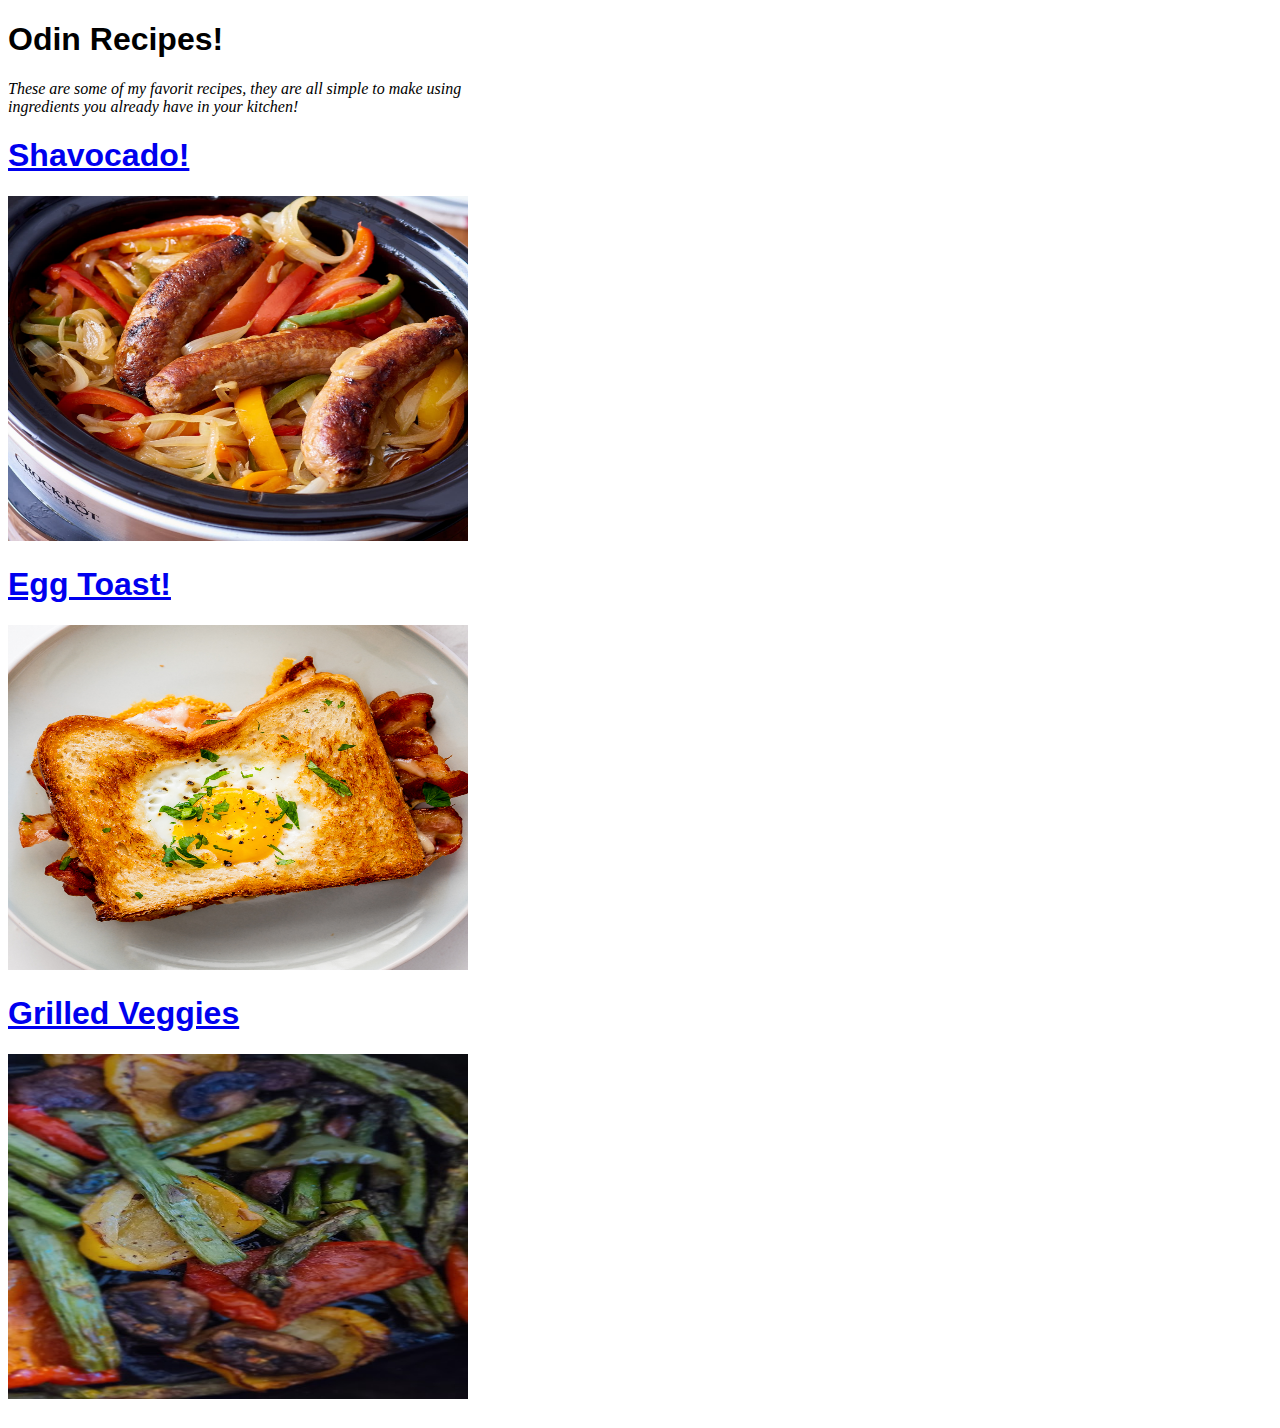
==== index.html @ 2a260942 "refresh changes" ====
<!DOCTYPE html>
<html lang="en">
<head>
    <meta charset="UTF-8">
    <meta http-equiv="X-UA-Compatible" content="IE=edge">
    <meta name="viewport" content="width=device-width, initial-scale=1.0">
    <link rel="stylesheet" href="style.css">
    <title>&#127809;Best Recipes</title>
</head>
<body>
    <h1>Odin Recipes!</h1>
    <em>These are some of my favorit recipes, they are all simple to make using<br/>
    ingredients you already have in your kitchen!</em>
   <h1> <a href="recipes/shavocado.html">Shavocado!</a><br/></h1>
    <img src="./recipes/food.jpeg"alt="Picture of Shavocado" width="460" height="345">
    <h1> <a href="recipes/egg_toast.html">Egg Toast!</a><br/></h1>
    <img src="./recipes/eggtoast.jpg"alt="Picture of Egg Toast" width="460" height="345"><br/>
  <h1>  <a href="recipes/grilled_veggies.html">Grilled Veggies</a><br/><h1/>
    <img src="./recipes/veggies.jpg" alt="Grilled Vegetables" width="460" height="345" />
    
</body>
</html>
---- style.css ----
h1{
    font-family: 'Segoe UI', Tahoma, Geneva, Verdana, sans-serif;
}
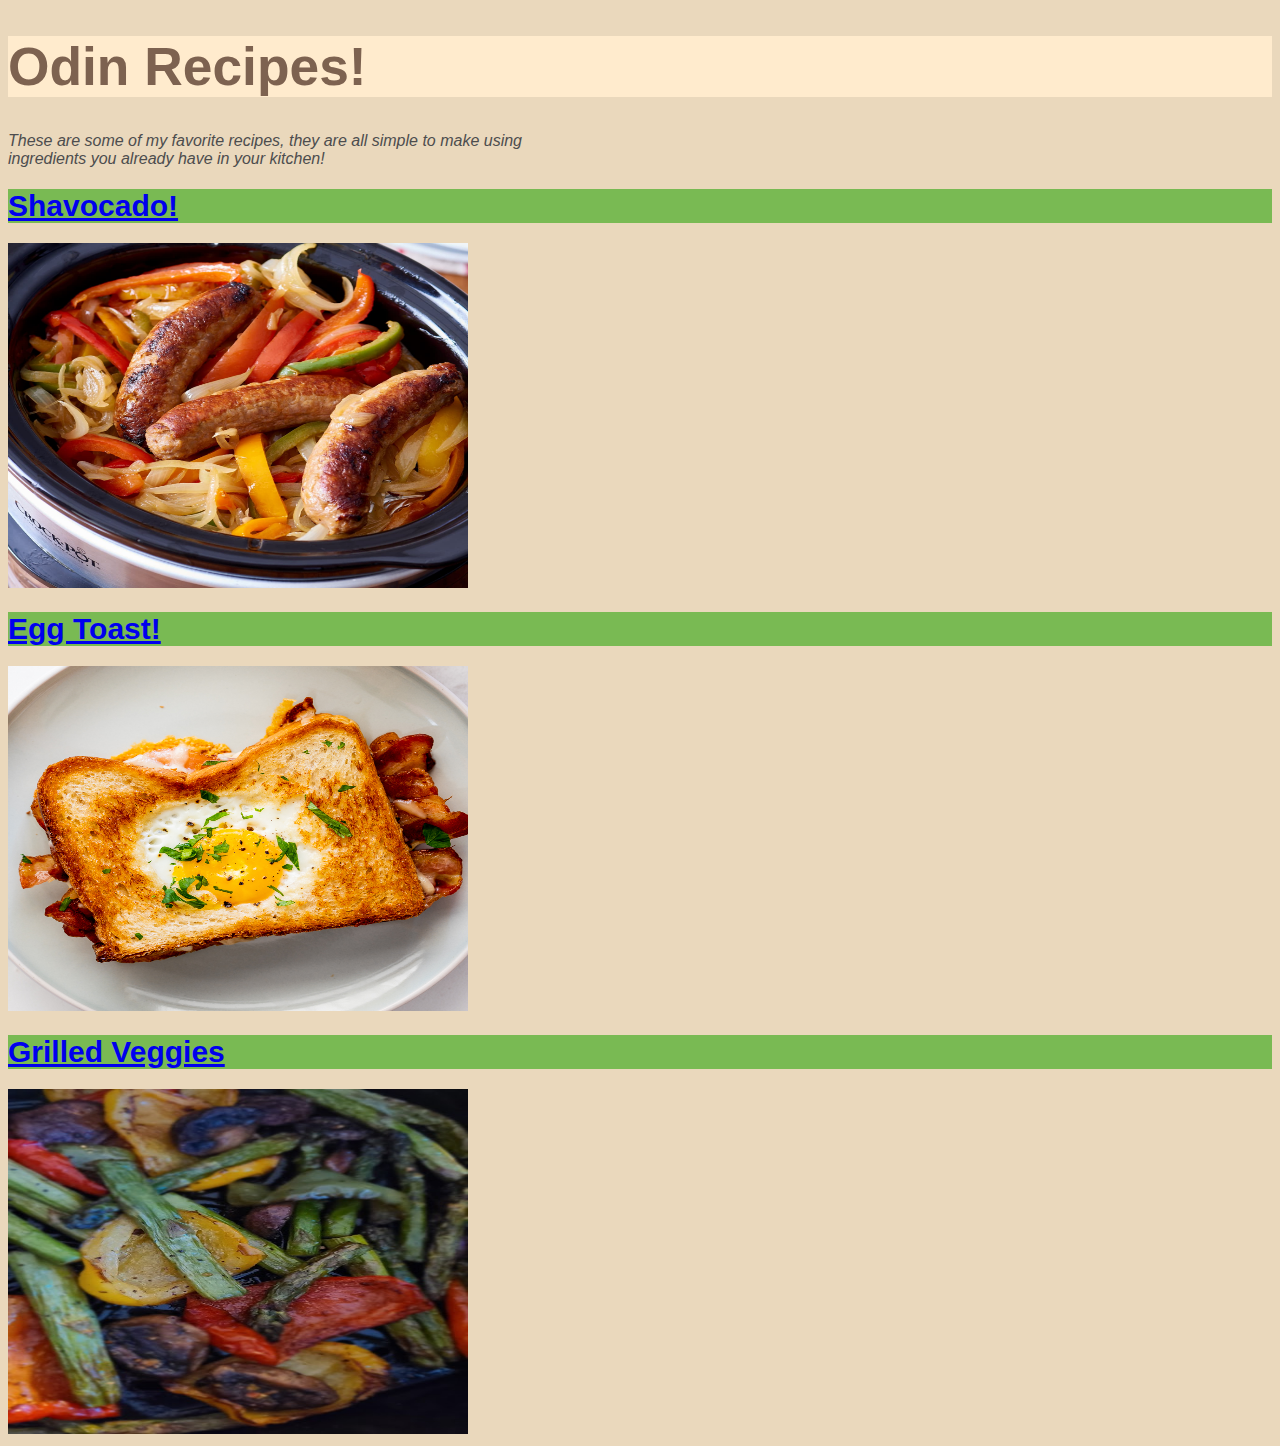
==== commit 869b187a: "add new css to pages" ====
--- a/index.html
+++ b/index.html
@@ -7,15 +7,16 @@
     <link rel="stylesheet" href="style.css">
     <title>&#127809;Best Recipes</title>
 </head>
-<body>
+
     <h1>Odin Recipes!</h1>
-    <em>These are some of my favorit recipes, they are all simple to make using<br/>
+    <em class="flavor">These are some of my favorite recipes, they are all simple to make using<br/>
     ingredients you already have in your kitchen!</em>
-   <h1> <a href="recipes/shavocado.html">Shavocado!</a><br/></h1>
+   <h1 class="links"> <a href="recipes/shavocado.html">Shavocado!</a><br/></h1>
     <img src="./recipes/food.jpeg"alt="Picture of Shavocado" width="460" height="345">
-    <h1> <a href="recipes/egg_toast.html">Egg Toast!</a><br/></h1>
+    <h1 class="links"> <a href="recipes/egg_toast.html">Egg Toast!</a><br/></h1>
     <img src="./recipes/eggtoast.jpg"alt="Picture of Egg Toast" width="460" height="345"><br/>
-  <h1>  <a href="recipes/grilled_veggies.html">Grilled Veggies</a><br/><h1/>
+
+    <h1 class="links"> <a href="recipes/grilled_veggies.html">Grilled Veggies</a><br/></h1>
     <img src="./recipes/veggies.jpg" alt="Grilled Vegetables" width="460" height="345" />
     
 </body>
--- a/style.css
+++ b/style.css
@@ -1,3 +1,34 @@
 h1{
     font-family: 'Segoe UI', Tahoma, Geneva, Verdana, sans-serif;
+    color:rgb(125, 98, 80);
+    font-size: 40pt;
+    background-color: blanchedalmond;
+    background-size: auto;
+}
+li{
+    color: rgb(67, 53, 53);
+    font-family: 'Lucida Sans', 'Lucida Sans Regular', 'Lucida Grande', 'Lucida Sans Unicode', Geneva, Verdana, sans-serif;
+}
+h2{
+    font-family: 'Lucida Sans', 'Lucida Sans Regular', 'Lucida Grande', 'Lucida Sans Unicode', Geneva, Verdana, sans-serif;
+    color:rgb(109, 71, 11);
+}
+
+.links{
+    font-family: 'Lucida Sans', 'Lucida Sans Regular', 'Lucida Grande', 'Lucida Sans Unicode', Geneva, Verdana, sans-serif;
+    font-size: 30px;
+    color: black;
+    background-color: rgba(54, 167, 20, 0.629);
+    text-decoration-color: black;
+}
+.flavor{
+    font-family: 'Segoe UI', Tahoma, Geneva, Verdana, sans-serif;
+    color: rgb(77, 77, 78);
+}
+body{
+    background-color: rgb(234, 216, 188);
+}
+p{
+    font-family: 'Lucida Sans', 'Lucida Sans Regular', 'Lucida Grande', 'Lucida Sans Unicode', Geneva, Verdana, sans-serif;
+    color: black;
 }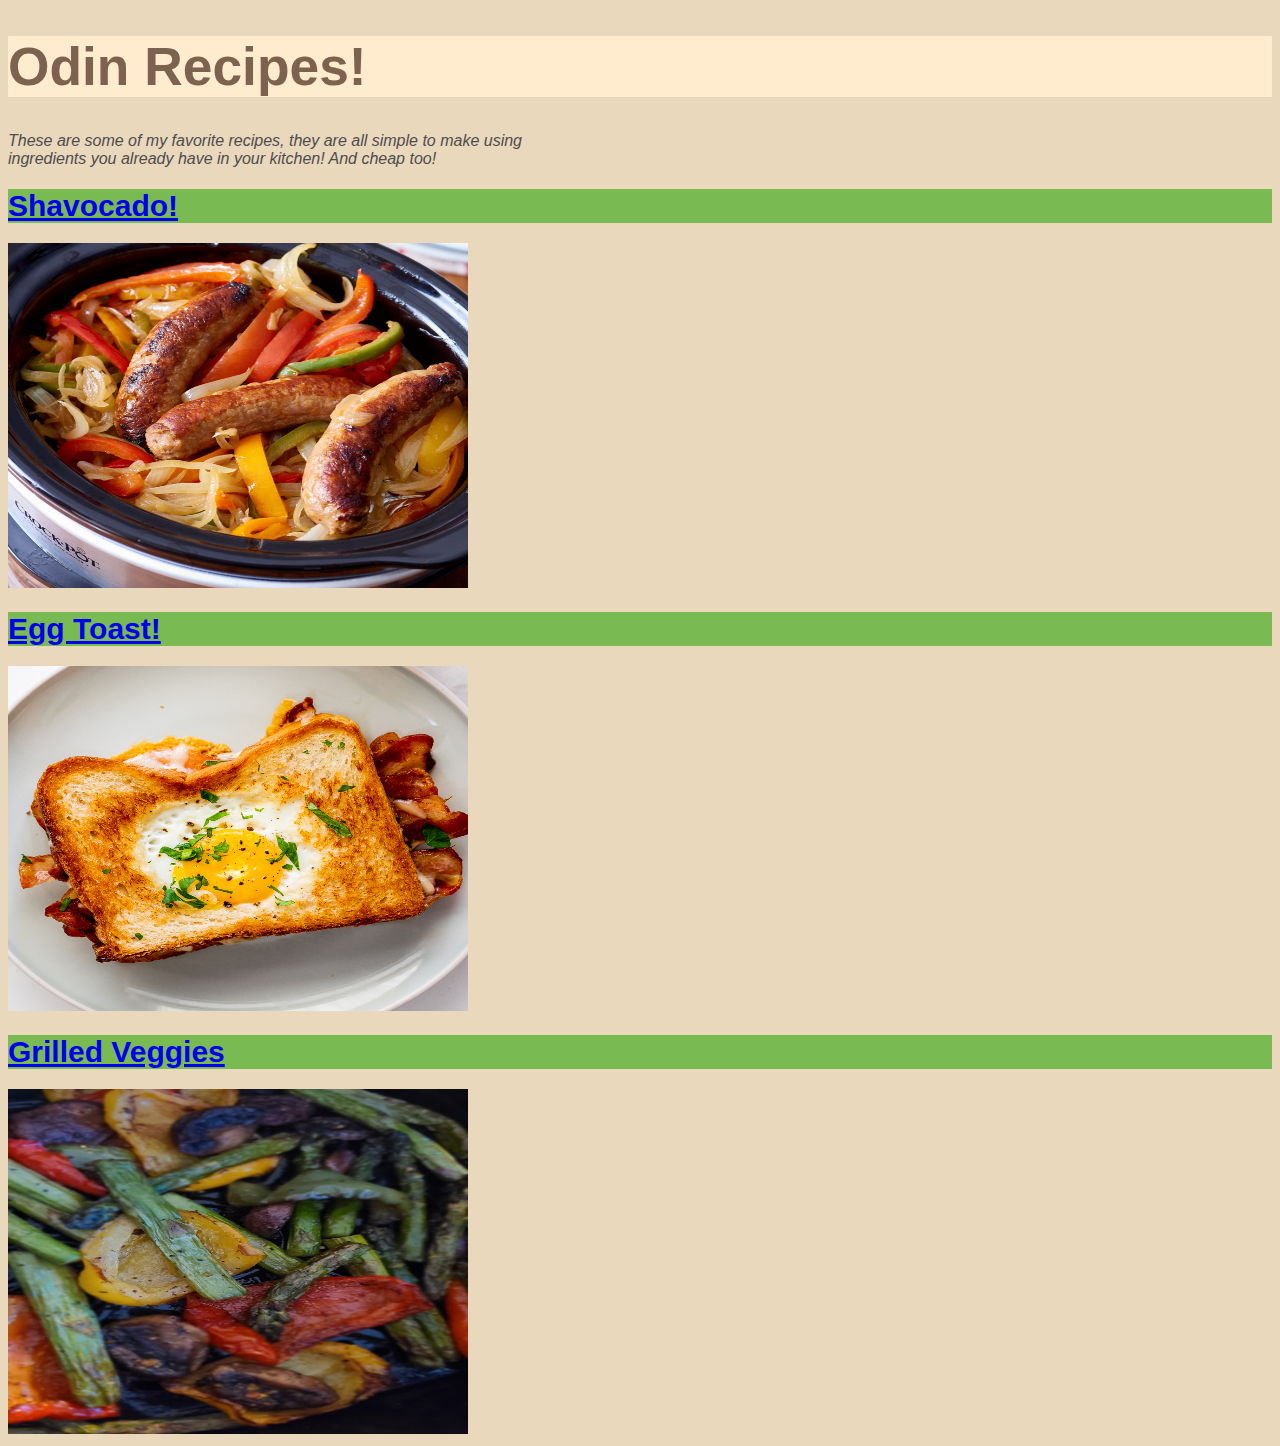
==== commit 341999f8: "update header" ====
--- a/index.html
+++ b/index.html
@@ -10,7 +10,8 @@
 
     <h1>Odin Recipes!</h1>
     <em class="flavor">These are some of my favorite recipes, they are all simple to make using<br/>
-    ingredients you already have in your kitchen!</em>
+    ingredients you already have in your kitchen!
+And cheap too!</em>
    <h1 class="links"> <a href="recipes/shavocado.html">Shavocado!</a><br/></h1>
     <img src="./recipes/food.jpeg"alt="Picture of Shavocado" width="460" height="345">
     <h1 class="links"> <a href="recipes/egg_toast.html">Egg Toast!</a><br/></h1>
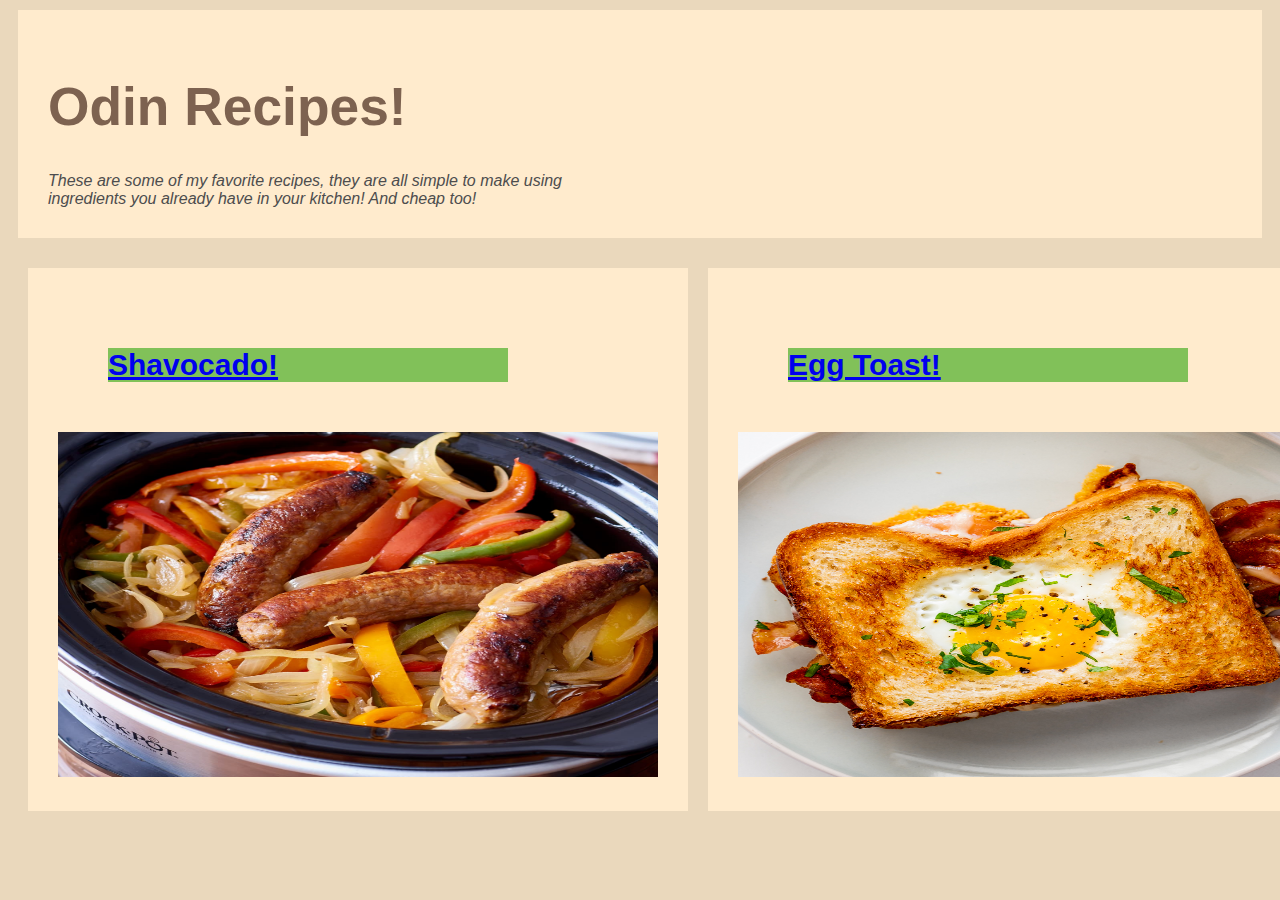
==== commit 2c06bc6b: "use flexbox to redesign page" ====
--- a/index.html
+++ b/index.html
@@ -1,5 +1,5 @@
 <!DOCTYPE html>
-<html lang="en">
+<lg="en">
 <head>
     <meta charset="UTF-8">
     <meta http-equiv="X-UA-Compatible" content="IE=edge">
@@ -7,18 +7,20 @@
     <link rel="stylesheet" href="style.css">
     <title>&#127809;Best Recipes</title>
 </head>
-
+<div class="item">
     <h1>Odin Recipes!</h1>
     <em class="flavor">These are some of my favorite recipes, they are all simple to make using<br/>
     ingredients you already have in your kitchen!
-And cheap too!</em>
-   <h1 class="links"> <a href="recipes/shavocado.html">Shavocado!</a><br/></h1>
-    <img src="./recipes/food.jpeg"alt="Picture of Shavocado" width="460" height="345">
-    <h1 class="links"> <a href="recipes/egg_toast.html">Egg Toast!</a><br/></h1>
-    <img src="./recipes/eggtoast.jpg"alt="Picture of Egg Toast" width="460" height="345"><br/>
+And cheap too!</em></div>
 
-    <h1 class="links"> <a href="recipes/grilled_veggies.html">Grilled Veggies</a><br/></h1>
-    <img src="./recipes/veggies.jpg" alt="Grilled Vegetables" width="460" height="345" />
-    
+<div class="item-container">
+  <div class="item"><h1 class="links"> <a href="recipes/shavocado.html">Shavocado!</a></h1>
+    <img src="./recipes/food.jpeg"alt="Picture of Shavocado" width="600" height="345"></div>
+   <div class="item"><h1 class="links"> <a href="recipes/egg_toast.html">Egg Toast!</a></h1>
+    <img src="./recipes/eggtoast.jpg"alt="Picture of Egg Toast" width="600" height="345"></div>
+
+   <div class="item"> <h1 class="links"> <a href="recipes/grilled_veggies.html">Grilled Veggies</a></h1>
+    <img src="./recipes/veggies.jpg" alt="Grilled Vegetables" width="600" height="345" /></div>
+    </div>
 </body>
 </html>--- a/style.css
+++ b/style.css
@@ -17,9 +17,10 @@
 .links{
     font-family: 'Lucida Sans', 'Lucida Sans Regular', 'Lucida Grande', 'Lucida Sans Unicode', Geneva, Verdana, sans-serif;
     font-size: 30px;
-    color: black;
     background-color: rgba(54, 167, 20, 0.629);
-    text-decoration-color: black;
+    width: 400px;
+    margin:50px;
+    
 }
 .flavor{
     font-family: 'Segoe UI', Tahoma, Geneva, Verdana, sans-serif;
@@ -31,4 +32,22 @@
 p{
     font-family: 'Lucida Sans', 'Lucida Sans Regular', 'Lucida Grande', 'Lucida Sans Unicode', Geneva, Verdana, sans-serif;
     color: black;
-}+}
+.item-container  {
+display: flex;
+padding:10px;
+}
+.item {
+height: auto;
+margin: 10px;
+background-color: blanchedalmond;
+flex:1 5;
+padding: 30px;
+
+}
+a  {
+    justify-content: center;
+}
+.item:hover {
+    background-color: rgb(67, 53, 53);
+  }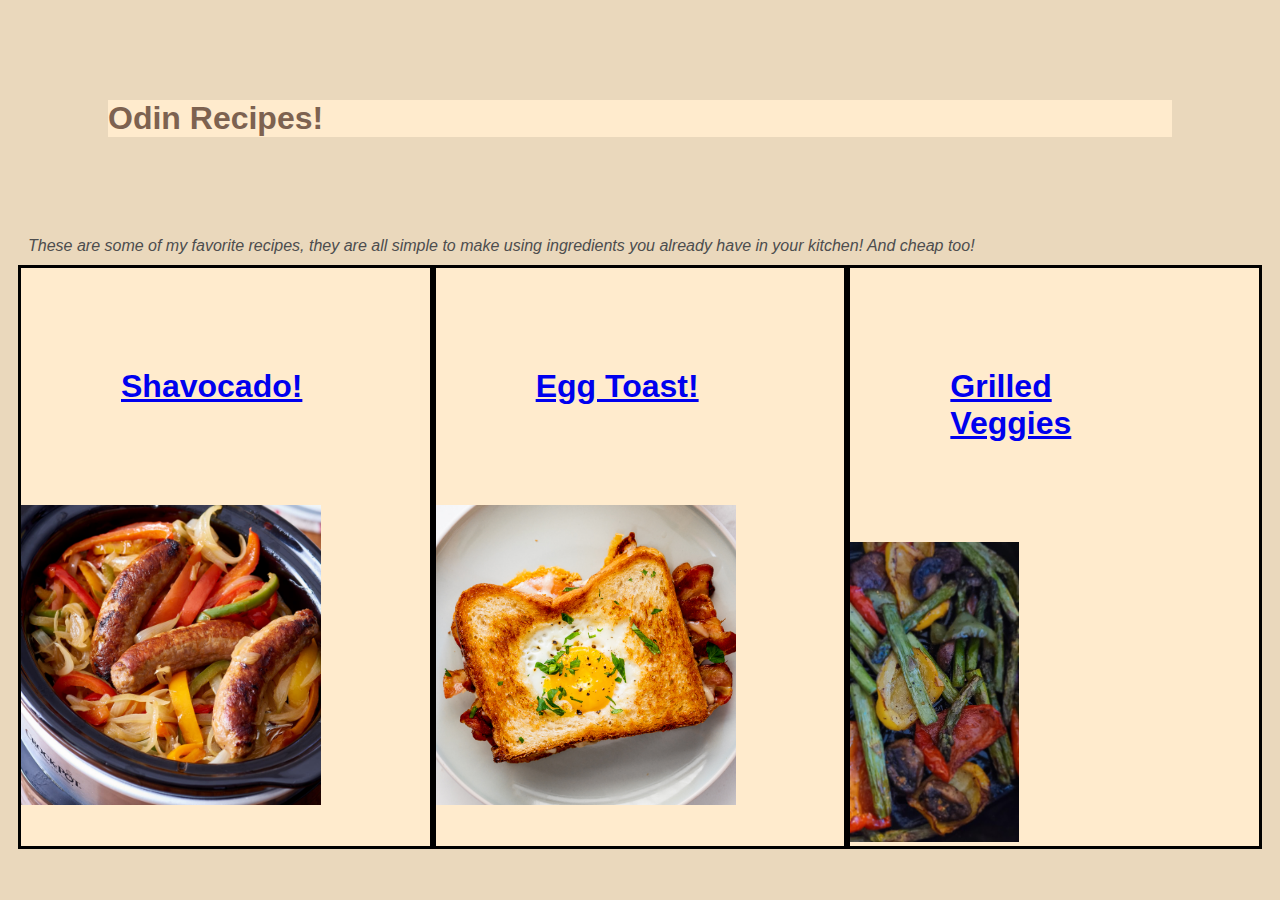
==== commit d9ff7c8f: "experiment and refine Flex items" ====
--- a/index.html
+++ b/index.html
@@ -7,20 +7,19 @@
     <link rel="stylesheet" href="style.css">
     <title>&#127809;Best Recipes</title>
 </head>
-<div class="item">
+
     <h1>Odin Recipes!</h1>
-    <em class="flavor">These are some of my favorite recipes, they are all simple to make using<br/>
+    <em class="flavor">These are some of my favorite recipes, they are all simple to make using
     ingredients you already have in your kitchen!
-And cheap too!</em></div>
+And cheap too!</em>
 
 <div class="item-container">
-  <div class="item"><h1 class="links"> <a href="recipes/shavocado.html">Shavocado!</a></h1>
-    <img src="./recipes/food.jpeg"alt="Picture of Shavocado" width="600" height="345"></div>
-   <div class="item"><h1 class="links"> <a href="recipes/egg_toast.html">Egg Toast!</a></h1>
-    <img src="./recipes/eggtoast.jpg"alt="Picture of Egg Toast" width="600" height="345"></div>
-
-   <div class="item"> <h1 class="links"> <a href="recipes/grilled_veggies.html">Grilled Veggies</a></h1>
-    <img src="./recipes/veggies.jpg" alt="Grilled Vegetables" width="600" height="345" /></div>
+    <div class="item"><h1 class="links"><a href="recipes/shavocado.html">Shavocado!</a></h1>
+    <img src="./recipes/food.jpeg"alt="Picture of Shavocado" width="auto" height="300px"></div>
+   <div class="item"><h1 class="links"><a href="recipes/egg_toast.html">Egg Toast!</a></h1>
+    <img src="./recipes/eggtoast.jpg"alt="Picture of Egg Toast" width="auto" height="300"></div>
+   <div class="item"><h1 class="links"><a href="recipes/grilled_veggies.html">Grilled Veggies</a></h1>
+    <img src="./recipes/veggies.jpg" alt="Grilled Vegetables" width="auto" height="300"></div>
     </div>
 </body>
 </html>--- a/style.css
+++ b/style.css
@@ -1,53 +1,56 @@
-h1{
-    font-family: 'Segoe UI', Tahoma, Geneva, Verdana, sans-serif;
-    color:rgb(125, 98, 80);
-    font-size: 40pt;
-    background-color: blanchedalmond;
-    background-size: auto;
+h1 {
+  font-family: "Segoe UI", Tahoma, Geneva, Verdana, sans-serif;
+  color: rgb(125, 98, 80);
+  background-color: blanchedalmond;
+  margin: 100px;
 }
-li{
-    color: rgb(67, 53, 53);
-    font-family: 'Lucida Sans', 'Lucida Sans Regular', 'Lucida Grande', 'Lucida Sans Unicode', Geneva, Verdana, sans-serif;
+li {
+  color: rgb(67, 53, 53);
+  font-family: "Lucida Sans", "Lucida Sans Regular", "Lucida Grande",
+    "Lucida Sans Unicode", Geneva, Verdana, sans-serif;
 }
-h2{
-    font-family: 'Lucida Sans', 'Lucida Sans Regular', 'Lucida Grande', 'Lucida Sans Unicode', Geneva, Verdana, sans-serif;
-    color:rgb(109, 71, 11);
+h2 {
+  font-family: "Lucida Sans", "Lucida Sans Regular", "Lucida Grande",
+    "Lucida Sans Unicode", Geneva, Verdana, sans-serif;
+  color: rgb(109, 71, 11);
 }
 
-.links{
-    font-family: 'Lucida Sans', 'Lucida Sans Regular', 'Lucida Grande', 'Lucida Sans Unicode', Geneva, Verdana, sans-serif;
-    font-size: 30px;
-    background-color: rgba(54, 167, 20, 0.629);
-    width: 400px;
-    margin:50px;
-    
+.links {
+  font-family: "Lucida Sans", "Lucida Sans Regular", "Lucida Grande",
+    "Lucida Sans Unicode", Geneva, Verdana, sans-serif;
+  font-size: auto;
 }
-.flavor{
-    font-family: 'Segoe UI', Tahoma, Geneva, Verdana, sans-serif;
-    color: rgb(77, 77, 78);
+.flavor {
+  font-family: "Segoe UI", Tahoma, Geneva, Verdana, sans-serif;
+  color: rgb(77, 77, 78);
+  margin: 20px;
 }
-body{
-    background-color: rgb(234, 216, 188);
+body {
+  background-color: rgb(234, 216, 188);
 }
-p{
-    font-family: 'Lucida Sans', 'Lucida Sans Regular', 'Lucida Grande', 'Lucida Sans Unicode', Geneva, Verdana, sans-serif;
-    color: black;
+p {
+  font-family: "Lucida Sans", "Lucida Sans Regular", "Lucida Grande",
+    "Lucida Sans Unicode", Geneva, Verdana, sans-serif;
+  color: black;
 }
-.item-container  {
-display: flex;
-padding:10px;
+.item-container {
+  display: flex;
+  padding: 10px;
 }
 .item {
-height: auto;
-margin: 10px;
-background-color: blanchedalmond;
-flex:1 5;
-padding: 30px;
-
+  height: auto;
+  width: auto;
+  background-color: blanchedalmond;
+  flex: 1;
+  padding: 0px;
+  border: 3px solid black;
 }
-a  {
-    justify-content: center;
+a:hover {
+  image-orientation: flip;
 }
 .item:hover {
-    background-color: rgb(67, 53, 53);
-  }+  background-color: rgb(67, 53, 53);
+}
+a:hover {
+  background-color: rgb(161, 163, 139);
+}
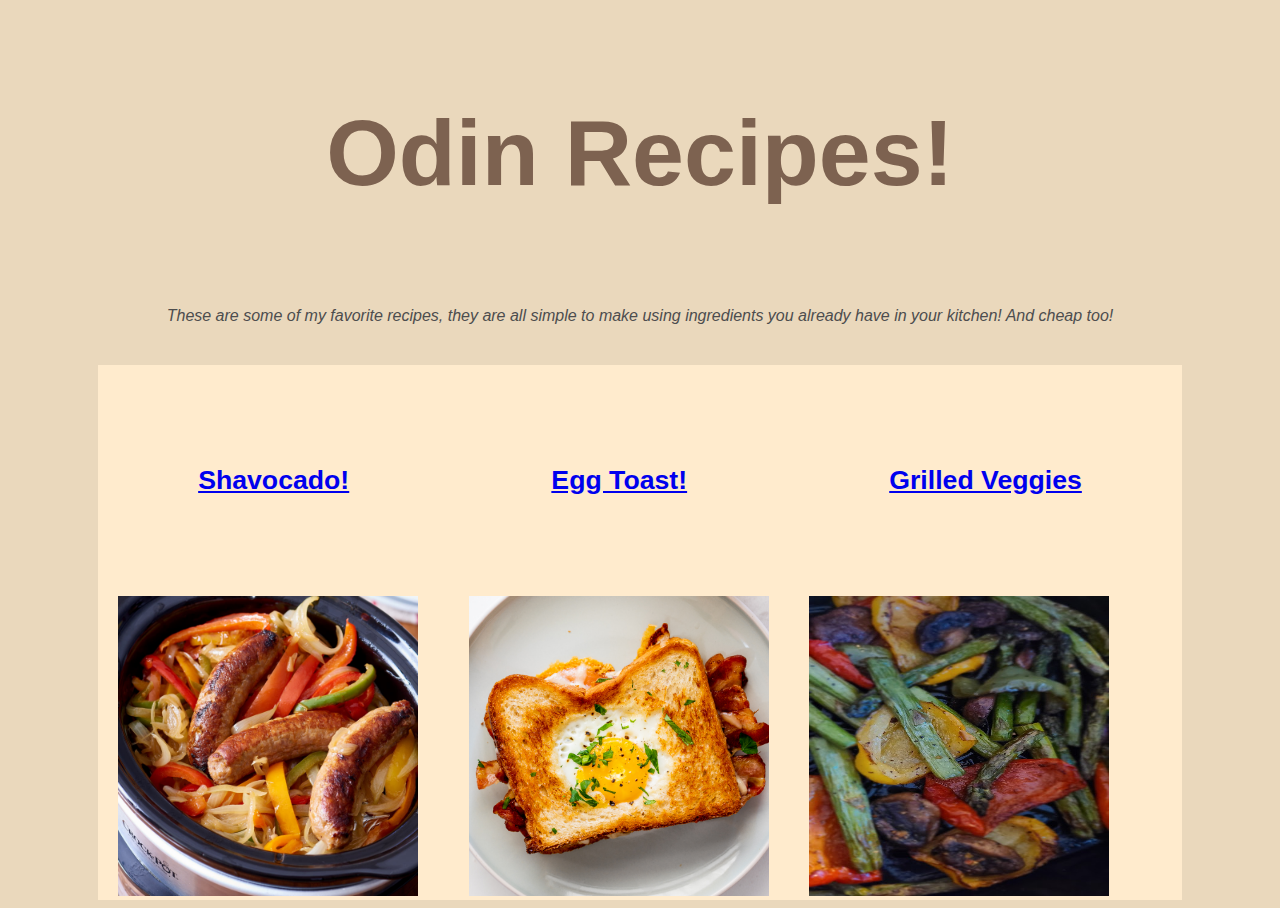
==== commit 955558d8: "finally achieve desired layout using flexbox, fuck" ====
--- a/index.html
+++ b/index.html
@@ -7,19 +7,21 @@
     <link rel="stylesheet" href="style.css">
     <title>&#127809;Best Recipes</title>
 </head>
-
+<div>
     <h1>Odin Recipes!</h1>
     <em class="flavor">These are some of my favorite recipes, they are all simple to make using
     ingredients you already have in your kitchen!
 And cheap too!</em>
+</div>
 
 <div class="item-container">
     <div class="item"><h1 class="links"><a href="recipes/shavocado.html">Shavocado!</a></h1>
-    <img src="./recipes/food.jpeg"alt="Picture of Shavocado" width="auto" height="300px"></div>
+    <img src="./recipes/food.jpeg"alt="Picture of Shavocado" width="300px" height="300px"></div>
    <div class="item"><h1 class="links"><a href="recipes/egg_toast.html">Egg Toast!</a></h1>
-    <img src="./recipes/eggtoast.jpg"alt="Picture of Egg Toast" width="auto" height="300"></div>
+    <img src="./recipes/eggtoast.jpg"alt="Picture of Egg Toast" width="300px" height="300px"></div>
    <div class="item"><h1 class="links"><a href="recipes/grilled_veggies.html">Grilled Veggies</a></h1>
-    <img src="./recipes/veggies.jpg" alt="Grilled Vegetables" width="auto" height="300"></div>
+    <img src="./recipes/veggies.jpg" alt="Grilled Vegetables" width="300px" height="300px"></div>
     </div>
+
 </body>
 </html>--- a/style.css
+++ b/style.css
@@ -1,8 +1,12 @@
 h1 {
   font-family: "Segoe UI", Tahoma, Geneva, Verdana, sans-serif;
   color: rgb(125, 98, 80);
-  background-color: blanchedalmond;
   margin: 100px;
+  font-size: 70pt;
+  display:flex;
+  flex:1;
+  flex-wrap: nowrap;
+  justify-content: center;
 }
 li {
   color: rgb(67, 53, 53);
@@ -18,12 +22,16 @@
 .links {
   font-family: "Lucida Sans", "Lucida Sans Regular", "Lucida Grande",
     "Lucida Sans Unicode", Geneva, Verdana, sans-serif;
-  font-size: auto;
+  font-size: 20pt;
+  white-space: nowrap;
 }
 .flavor {
   font-family: "Segoe UI", Tahoma, Geneva, Verdana, sans-serif;
   color: rgb(77, 77, 78);
   margin: 20px;
+  align-items: center;
+  justify-content: center;
+  margin-bottom: 40px;
 }
 body {
   background-color: rgb(234, 216, 188);
@@ -35,15 +43,18 @@
 }
 .item-container {
   display: flex;
-  padding: 10px;
+  padding: 0px;
+  flex-wrap: nowrap;
 }
 .item {
   height: auto;
-  width: auto;
+  min-width: 200px;
+  max-width: fit-content;
   background-color: blanchedalmond;
-  flex: 1;
-  padding: 0px;
-  border: 3px solid black;
+  flex: 1; 
+  flex-direction: inherit;
+  
+  
 }
 a:hover {
   image-orientation: flip;
@@ -54,3 +65,19 @@
 a:hover {
   background-color: rgb(161, 163, 139);
 }
+a {
+  justify-content: center;
+}
+div  {
+  justify-content: center;
+}
+img {
+  align-items: center;
+  padding-left: 20px;
+  padding-right: 20px;
+}
+em{
+  justify-content: center;
+  display:flex;
+  flex:1;
+}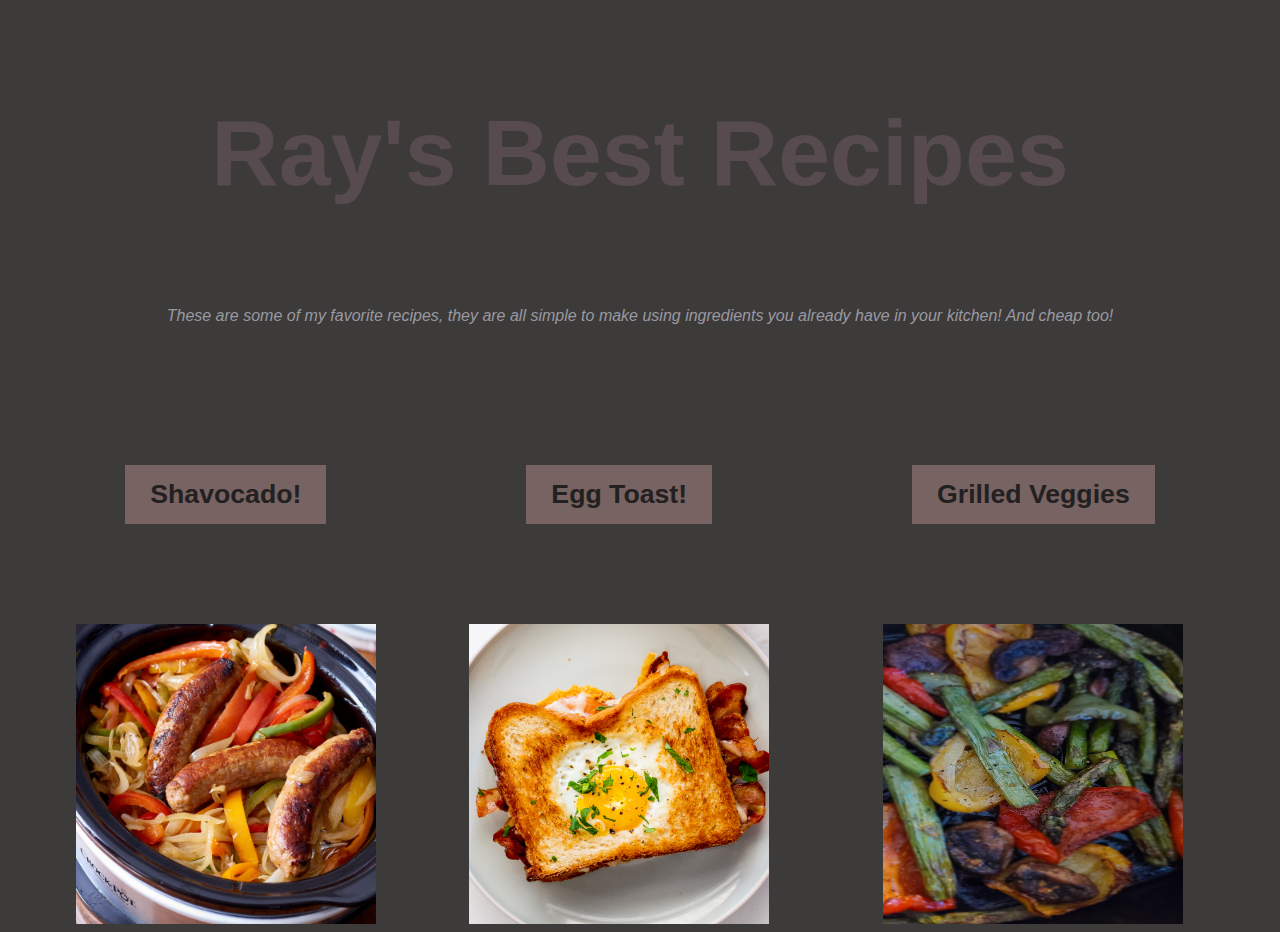
==== commit bcdf2ec1: "now i have actually finished my desired layout and color design" ====
--- a/index.html
+++ b/index.html
@@ -8,7 +8,7 @@
     <title>&#127809;Best Recipes</title>
 </head>
 <div>
-    <h1>Odin Recipes!</h1>
+    <h1>Ray's Best Recipes</h1>
     <em class="flavor">These are some of my favorite recipes, they are all simple to make using
     ingredients you already have in your kitchen!
 And cheap too!</em>
@@ -16,7 +16,7 @@
 
 <div class="item-container">
     <div class="item"><h1 class="links"><a href="recipes/shavocado.html">Shavocado!</a></h1>
-    <img src="./recipes/food.jpeg"alt="Picture of Shavocado" width="300px" height="300px"></div>
+   <img src="./recipes/food.jpeg"alt="Picture of Shavocado" width="300px" height="300px"></div>
    <div class="item"><h1 class="links"><a href="recipes/egg_toast.html">Egg Toast!</a></h1>
     <img src="./recipes/eggtoast.jpg"alt="Picture of Egg Toast" width="300px" height="300px"></div>
    <div class="item"><h1 class="links"><a href="recipes/grilled_veggies.html">Grilled Veggies</a></h1>
--- a/style.css
+++ b/style.css
@@ -1,15 +1,15 @@
 h1 {
   font-family: "Segoe UI", Tahoma, Geneva, Verdana, sans-serif;
-  color: rgb(125, 98, 80);
+  color: #584b4f;
   margin: 100px;
   font-size: 70pt;
-  display:flex;
-  flex:1;
+  display: flex;
+  flex: 1;
   flex-wrap: nowrap;
   justify-content: center;
 }
 li {
-  color: rgb(67, 53, 53);
+  color: rgb(145, 145, 145);
   font-family: "Lucida Sans", "Lucida Sans Regular", "Lucida Grande",
     "Lucida Sans Unicode", Geneva, Verdana, sans-serif;
 }
@@ -24,22 +24,24 @@
     "Lucida Sans Unicode", Geneva, Verdana, sans-serif;
   font-size: 20pt;
   white-space: nowrap;
+  color: red;
 }
 .flavor {
   font-family: "Segoe UI", Tahoma, Geneva, Verdana, sans-serif;
-  color: rgb(77, 77, 78);
+  color: rgb(153, 153, 160);
   margin: 20px;
   align-items: center;
   justify-content: center;
   margin-bottom: 40px;
 }
 body {
-  background-color: rgb(234, 216, 188);
+  background-color: #3d3a3a;
 }
 p {
   font-family: "Lucida Sans", "Lucida Sans Regular", "Lucida Grande",
     "Lucida Sans Unicode", Geneva, Verdana, sans-serif;
-  color: black;
+  color: rgb(156, 156, 156);
+  margin-top: 40px;
 }
 .item-container {
   display: flex;
@@ -50,11 +52,9 @@
   height: auto;
   min-width: 200px;
   max-width: fit-content;
-  background-color: blanchedalmond;
-  flex: 1; 
+  background-color: 584B4F;
+  flex: 1;
   flex-direction: inherit;
-  
-  
 }
 a:hover {
   image-orientation: flip;
@@ -62,22 +62,35 @@
 .item:hover {
   background-color: rgb(67, 53, 53);
 }
-a:hover {
-  background-color: rgb(161, 163, 139);
-}
-a {
+
+a:link,
+a:visited {
+  background-color: #776362;
+  color: rgb(34, 32, 32);
+  padding: 14px 25px;
+  text-align: center;
+  text-decoration: none;
+  display: inline-block;
   justify-content: center;
 }
-div  {
+
+a:hover,
+a:active {
+  background-color: rgb(41, 16, 16);
+}
+
+div {
   justify-content: center;
 }
 img {
-  align-items: center;
-  padding-left: 20px;
-  padding-right: 20px;
-}
-em{
+  
   justify-content: center;
   display:flex;
-  flex:1;
-}+  margin-left: auto;
+  margin-right: auto;
+}
+em {
+  justify-content: center;
+  display: flex;
+  flex: 1;
+}
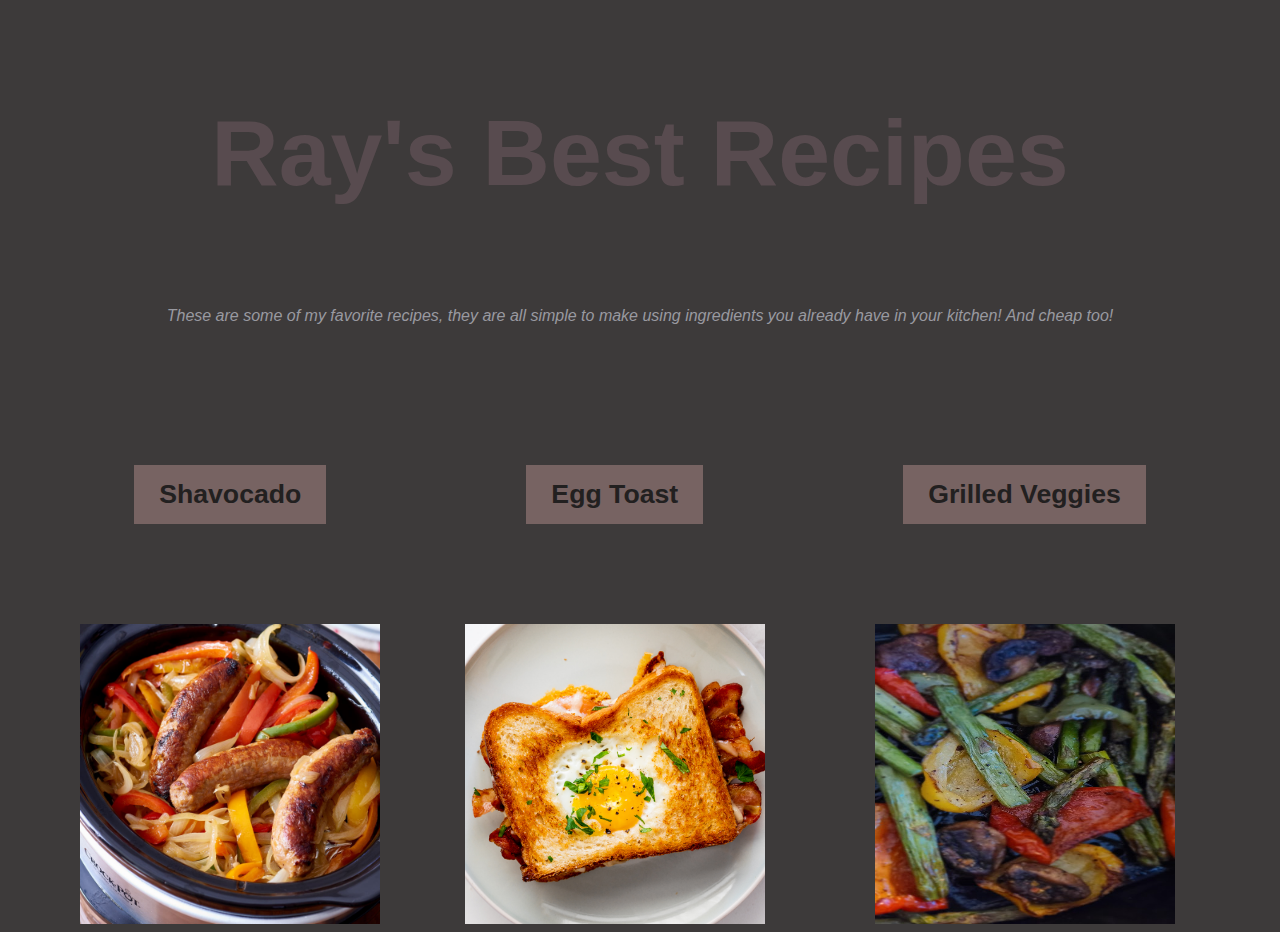
==== commit 85644eb4: "try media queries" ====
--- a/index.html
+++ b/index.html
@@ -15,10 +15,12 @@
 </div>
 
 <div class="item-container">
-    <div class="item"><h1 class="links"><a href="recipes/shavocado.html">Shavocado!</a></h1>
+    <div class="item"><h1 class="links"><a href="recipes/shavocado.html">Shavocado</a></h1>
    <img src="./recipes/food.jpeg"alt="Picture of Shavocado" width="300px" height="300px"></div>
-   <div class="item"><h1 class="links"><a href="recipes/egg_toast.html">Egg Toast!</a></h1>
+
+   <div class="item"><h1 class="links"><a href="recipes/egg_toast.html">Egg Toast</a></h1>
     <img src="./recipes/eggtoast.jpg"alt="Picture of Egg Toast" width="300px" height="300px"></div>
+    
    <div class="item"><h1 class="links"><a href="recipes/grilled_veggies.html">Grilled Veggies</a></h1>
     <img src="./recipes/veggies.jpg" alt="Grilled Vegetables" width="300px" height="300px"></div>
     </div>
--- a/style.css
+++ b/style.css
@@ -29,8 +29,6 @@
 .flavor {
   font-family: "Segoe UI", Tahoma, Geneva, Verdana, sans-serif;
   color: rgb(153, 153, 160);
-  margin: 20px;
-  align-items: center;
   justify-content: center;
   margin-bottom: 40px;
 }
@@ -55,6 +53,7 @@
   background-color: 584B4F;
   flex: 1;
   flex-direction: inherit;
+  flex-basis: 300px;
 }
 a:hover {
   image-orientation: flip;
@@ -83,9 +82,8 @@
   justify-content: center;
 }
 img {
-  
   justify-content: center;
-  display:flex;
+  display: flex;
   margin-left: auto;
   margin-right: auto;
 }
@@ -94,3 +92,9 @@
   display: flex;
   flex: 1;
 }
+
+@media (min-width: 40rem) {
+  .item {
+    flex-direction: column;
+  }
+}
